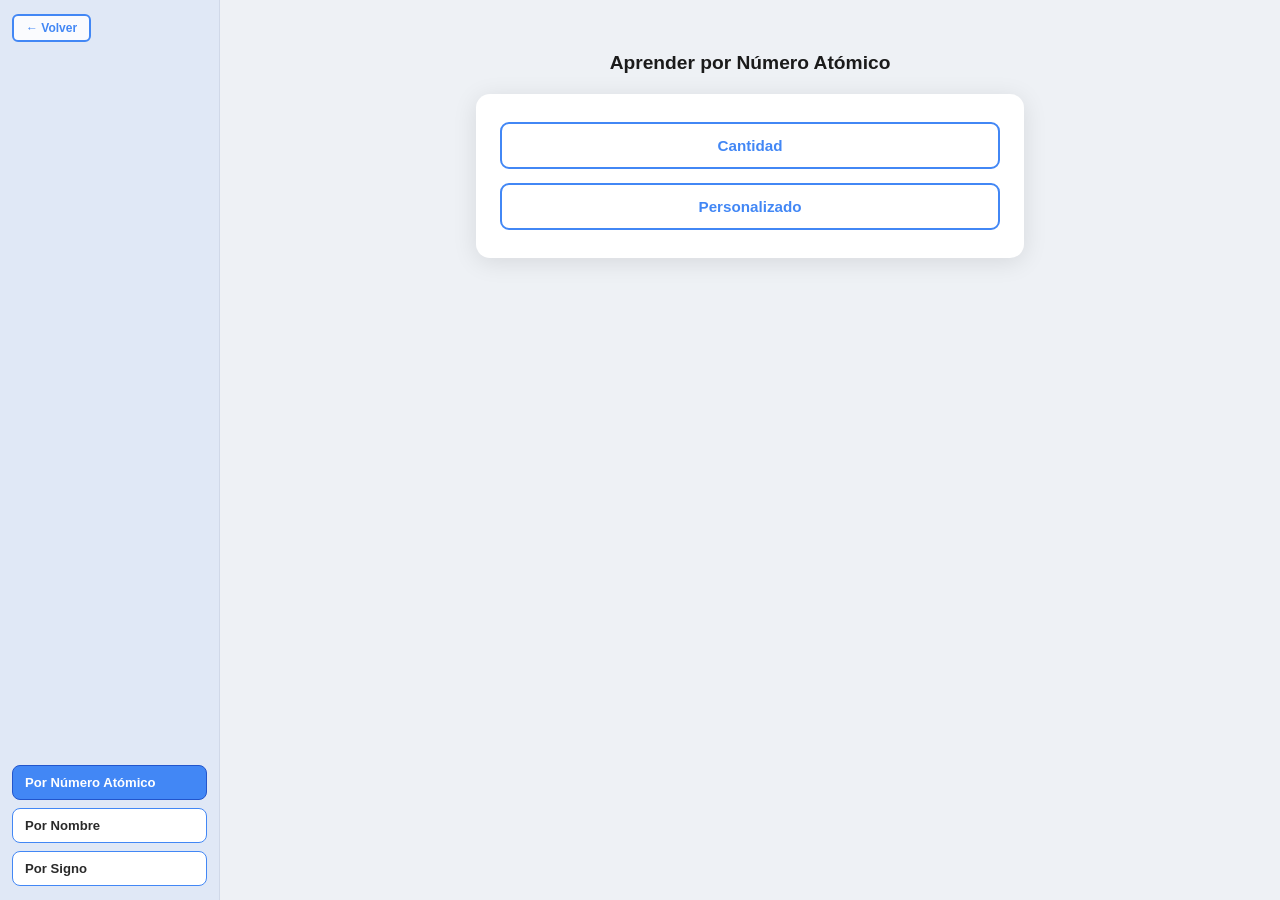
==== aprender.html @ c27ef56e "Add files via upload" ====
<!DOCTYPE html>
<html>
<head>
    <meta charset="UTF-8">
    <link rel="stylesheet" href="periodica.css">
    <link rel="stylesheet" href="aprender.css">
    <title>Aprender – Tabla Periódica</title>
</head>
<body>
<div class="aprender-wrapper">

    <!-- SIDEBAR -->
    <div class="sidebar-aprender">
        <button class="btn-aprender-mini" onclick="window.location.href='tabla.html'">← Volver</button>
        <div class="sidebar-bottom-btns">
            <button class="btn-modo active" id="btn-numero" onclick="seleccionarModo('numero')">Por Número Atómico</button>
            <button class="btn-modo" id="btn-nombre" onclick="seleccionarModo('nombre')">Por Nombre</button>
            <button class="btn-modo" id="btn-signo" onclick="seleccionarModo('signo')">Por Signo</button>
            <button class="btn-modo examen-btn" id="btn-examen" onclick="seleccionarModo('examen')" style="display:none;">📝 Examen</button>
        </div>
    </div>

    <!-- CONTENIDO -->
    <div class="contenido-aprender">

        <!-- P1: Inicio - Cantidad vs Personalizado -->
        <div class="pantalla activa" id="p-inicio">
            <h2 id="titulo-inicio">Aprender por Número Atómico</h2>
            <div class="mini-card">
                <button class="btn-opcion" onclick="irA('p-cantidad')">Cantidad</button>
                <button class="btn-opcion" onclick="irPersonalizado()">Personalizado</button>
            </div>
        </div>

        <!-- P2: Cantidad -->
        <div class="pantalla" id="p-cantidad">
            <h2 id="titulo-cantidad">¿Cuántos elementos?</h2>
            <div class="mini-card">
                <input class="input-numero" type="number" id="input-cantidad" min="1" max="118" placeholder="Número del 1 al 118">
                <span class="hint">Deja vacío para usar todos</span>
                <button class="btn-opcion" onclick="lanzarAleatorio('input-cantidad', null)">Aleatorio</button>
                <button class="btn-opcion" onclick="irA('p-por-clase-cantidad')">Por Clase</button>
            </div>
        </div>

        <!-- P3: Por Clase (desde Cantidad) -->
        <div class="pantalla" id="p-por-clase-cantidad">
            <h2>Elige una clase</h2>
            <div class="mini-card">
                <div class="grid-clases" id="gc-cantidad"></div>
                <input class="input-numero" type="number" id="input-cant-clase" min="1" placeholder="Cantidad (opcional)">
                <span class="hint">Deja vacío para usar todos los de la clase</span>
                <button class="btn-confirmar" onclick="lanzarPorClase('gc-cantidad','input-cant-clase')">Comenzar →</button>
            </div>
        </div>

        <!-- P4: Personalizado - sub-opciones según modo -->
        <div class="pantalla" id="p-personalizado">
            <h2 id="titulo-pers">Personalizado</h2>
            <div class="mini-card" id="card-pers">
                <!-- filled dynamically -->
            </div>
        </div>

        <!-- P5: Personalizado → Por Clase -->
        <div class="pantalla" id="p-pers-clase">
            <h2>Elige una clase</h2>
            <div class="mini-card">
                <div class="grid-clases" id="gc-pers"></div>
                <input class="input-numero" type="number" id="input-pers-cant" min="1" placeholder="Cantidad (opcional)">
                <span class="hint">Deja vacío para todos de la clase</span>
                <button class="btn-confirmar" onclick="lanzarPorClase('gc-pers','input-pers-cant')">Comenzar →</button>
            </div>
        </div>

        <!-- P6: Tarjetas estudio -->
        <div class="pantalla" id="p-tarjetas">
            <h2 id="titulo-tarjetas">Estudia las tarjetas</h2>
            <p style="font-size:0.80rem;color:#888;margin:0 0 8px;">Haz clic en cada tarjeta para voltearla</p>
            <div class="tarjetas-container" id="tarjetas-container"></div>
            <button class="btn-listo" onclick="empezarQuiz(false)">¿Listo? →</button>
        </div>

        <!-- P7: Quiz / Examen -->
        <div class="pantalla" id="p-quiz">
            <div class="quiz-wrapper">
                <div class="quiz-progreso" id="quiz-progreso"></div>
                <div class="quiz-card">
                    <div class="quiz-pregunta" id="quiz-pregunta"></div>
                    <div class="quiz-elemento-grande" id="quiz-elemento-grande"></div>
                    <div class="quiz-sub" id="quiz-sub"></div>
                    <input class="quiz-input" type="text" id="quiz-input" placeholder="Tu respuesta..."
                        onkeydown="if(event.key==='Enter') verificarRespuesta()">
                    <div class="quiz-feedback" id="quiz-feedback"></div>
                    <button class="btn-siguiente" onclick="verificarRespuesta()">Confirmar</button>
                </div>
            </div>
        </div>

        <!-- P8: Advertencia examen -->
        <div class="pantalla" id="p-examen-config">
            <h2 id="titulo-examen-config">Examen</h2>
            <div class="mini-card">
                <div id="examen-sub-opciones">
                    <!-- filled dynamically -->
                </div>
            </div>
        </div>

        <!-- P9: Warning examen -->
        <div class="pantalla" id="p-examen-warning">
            <div class="warning-card">
                <div class="warning-icon">⚠️</div>
                <div class="warning-title">Atención</div>
                <div class="warning-text">El examen consta de <strong>27 preguntas</strong> seleccionadas de los elementos que hayas elegido. No se muestran tarjetas — vas directo al test.<br><br>¿Estás listo?</div>
                <button class="btn-empezar-examen" onclick="iniciarExamen()">Comenzar examen →</button>
                <button class="btn-opcion" style="margin-top:4px;" onclick="irA('p-examen-config')">← Volver</button>
            </div>
        </div>

        <!-- P10: Resultados -->
        <div class="pantalla" id="p-resultados">
            <div class="resultados-wrapper">
                <div class="resultado-score" id="resultado-score"></div>
                <div class="resultado-sub" id="resultado-sub"></div>
                <div class="resultado-barras">
                    <div class="barra-grupo">
                        <div class="barra-pct verde" id="pct-bien"></div>
                        <div class="barra-label">✅ Aciertos</div>
                    </div>
                    <div class="barra-grupo">
                        <div class="barra-pct roja" id="pct-mal"></div>
                        <div class="barra-label">❌ Fallos</div>
                    </div>
                </div>
                <button class="btn-ver-detalle" onclick="toggleDetalle()">Ver detalle</button>
                <div class="lista-detalle" id="lista-detalle" style="display:none;"></div>
                <button class="btn-avanzar" onclick="window.location.href='tabla.html'">Avanzar →</button>
            </div>
        </div>

    </div>
</div>

<script>
// ========== DATOS ==========
const elementos = {
    H:{number:1,name:'Hidrógeno',mass:'1.008',category:'no-metal'},
    He:{number:2,name:'Helio',mass:'4.0026',category:'gas-noble'},
    Li:{number:3,name:'Litio',mass:'6.94',category:'metal-alcalino'},
    Be:{number:4,name:'Berilio',mass:'9.0122',category:'metal-alcalinoterreo'},
    B:{number:5,name:'Boro',mass:'10.81',category:'metaloide'},
    C:{number:6,name:'Carbono',mass:'12.011',category:'no-metal'},
    N:{number:7,name:'Nitrógeno',mass:'14.007',category:'no-metal'},
    O:{number:8,name:'Oxígeno',mass:'15.999',category:'no-metal'},
    F:{number:9,name:'Flúor',mass:'18.998',category:'halógeno'},
    Ne:{number:10,name:'Neón',mass:'20.180',category:'gas-noble'},
    Na:{number:11,name:'Sodio',mass:'22.990',category:'metal-alcalino'},
    Mg:{number:12,name:'Magnesio',mass:'24.305',category:'metal-alcalinoterreo'},
    Al:{number:13,name:'Aluminio',mass:'26.982',category:'metal-posttransicional'},
    Si:{number:14,name:'Silicio',mass:'28.085',category:'metaloide'},
    P:{number:15,name:'Fósforo',mass:'30.974',category:'no-metal'},
    S:{number:16,name:'Azufre',mass:'32.06',category:'no-metal'},
    Cl:{number:17,name:'Cloro',mass:'35.45',category:'halógeno'},
    Ar:{number:18,name:'Argón',mass:'39.948',category:'gas-noble'},
    K:{number:19,name:'Potasio',mass:'39.098',category:'metal-alcalino'},
    Ca:{number:20,name:'Calcio',mass:'40.078',category:'metal-alcalinoterreo'},
    Sc:{number:21,name:'Escandio',mass:'44.956',category:'metal-de-transicion'},
    Ti:{number:22,name:'Titanio',mass:'47.867',category:'metal-de-transicion'},
    V:{number:23,name:'Vanadio',mass:'50.942',category:'metal-de-transicion'},
    Cr:{number:24,name:'Cromo',mass:'51.996',category:'metal-de-transicion'},
    Mn:{number:25,name:'Manganeso',mass:'54.938',category:'metal-de-transicion'},
    Fe:{number:26,name:'Hierro',mass:'55.845',category:'metal-de-transicion'},
    Co:{number:27,name:'Cobalto',mass:'58.933',category:'metal-de-transicion'},
    Ni:{number:28,name:'Níquel',mass:'58.693',category:'metal-de-transicion'},
    Cu:{number:29,name:'Cobre',mass:'63.546',category:'metal-de-transicion'},
    Zn:{number:30,name:'Zinc',mass:'65.38',category:'metal-de-transicion'},
    Ga:{number:31,name:'Galio',mass:'69.723',category:'metal-posttransicional'},
    Ge:{number:32,name:'Germanio',mass:'72.630',category:'metaloide'},
    As:{number:33,name:'Arsénico',mass:'74.922',category:'metaloide'},
    Se:{number:34,name:'Selenio',mass:'78.971',category:'no-metal'},
    Br:{number:35,name:'Bromo',mass:'79.904',category:'halógeno'},
    Kr:{number:36,name:'Kriptón',mass:'83.798',category:'gas-noble'},
    Rb:{number:37,name:'Rubidio',mass:'85.468',category:'metal-alcalino'},
    Sr:{number:38,name:'Estroncio',mass:'87.62',category:'metal-alcalinoterreo'},
    Y:{number:39,name:'Itrio',mass:'88.906',category:'metal-de-transicion'},
    Zr:{number:40,name:'Circonio',mass:'91.224',category:'metal-de-transicion'},
    Nb:{number:41,name:'Niobio',mass:'92.906',category:'metal-de-transicion'},
    Mo:{number:42,name:'Molibdeno',mass:'95.95',category:'metal-de-transicion'},
    Tc:{number:43,name:'Tecnecio',mass:'(98)',category:'metal-de-transicion'},
    Ru:{number:44,name:'Rutenio',mass:'101.07',category:'metal-de-transicion'},
    Rh:{number:45,name:'Rodio',mass:'102.91',category:'metal-de-transicion'},
    Pd:{number:46,name:'Paladio',mass:'106.42',category:'metal-de-transicion'},
    Ag:{number:47,name:'Plata',mass:'107.87',category:'metal-de-transicion'},
    Cd:{number:48,name:'Cadmio',mass:'112.41',category:'metal-de-transicion'},
    In:{number:49,name:'Indio',mass:'114.82',category:'metal-posttransicional'},
    Sn:{number:50,name:'Estaño',mass:'118.71',category:'metal-posttransicional'},
    Sb:{number:51,name:'Antimonio',mass:'121.76',category:'metaloide'},
    Te:{number:52,name:'Telurio',mass:'127.60',category:'metaloide'},
    I:{number:53,name:'Yodo',mass:'126.90',category:'halógeno'},
    Xe:{number:54,name:'Xenón',mass:'131.29',category:'gas-noble'},
    Cs:{number:55,name:'Cesio',mass:'132.91',category:'metal-alcalino'},
    Ba:{number:56,name:'Bario',mass:'137.33',category:'metal-alcalinoterreo'},
    La:{number:57,name:'Lantano',mass:'138.91',category:'lantanido'},
    Ce:{number:58,name:'Cerio',mass:'140.12',category:'lantanido'},
    Pr:{number:59,name:'Praseodimio',mass:'140.91',category:'lantanido'},
    Nd:{number:60,name:'Neodimio',mass:'144.24',category:'lantanido'},
    Pm:{number:61,name:'Promecio',mass:'(145)',category:'lantanido'},
    Sm:{number:62,name:'Samario',mass:'150.36',category:'lantanido'},
    Eu:{number:63,name:'Europio',mass:'151.96',category:'lantanido'},
    Gd:{number:64,name:'Gadolinio',mass:'157.25',category:'lantanido'},
    Tb:{number:65,name:'Terbio',mass:'158.93',category:'lantanido'},
    Dy:{number:66,name:'Disprosio',mass:'162.50',category:'lantanido'},
    Ho:{number:67,name:'Holmio',mass:'164.93',category:'lantanido'},
    Er:{number:68,name:'Erbio',mass:'167.26',category:'lantanido'},
    Tm:{number:69,name:'Tulio',mass:'168.93',category:'lantanido'},
    Yb:{number:70,name:'Iterbio',mass:'173.05',category:'lantanido'},
    Lu:{number:71,name:'Lutecio',mass:'174.97',category:'lantanido'},
    Hf:{number:72,name:'Hafnio',mass:'178.49',category:'metal-de-transicion'},
    Ta:{number:73,name:'Tantalio',mass:'180.95',category:'metal-de-transicion'},
    W:{number:74,name:'Wolframio',mass:'183.84',category:'metal-de-transicion'},
    Re:{number:75,name:'Renio',mass:'186.21',category:'metal-de-transicion'},
    Os:{number:76,name:'Osmio',mass:'190.23',category:'metal-de-transicion'},
    Ir:{number:77,name:'Iridio',mass:'192.22',category:'metal-de-transicion'},
    Pt:{number:78,name:'Platino',mass:'195.08',category:'metal-de-transicion'},
    Au:{number:79,name:'Oro',mass:'196.97',category:'metal-de-transicion'},
    Hg:{number:80,name:'Mercurio',mass:'200.59',category:'metal-de-transicion'},
    Tl:{number:81,name:'Talio',mass:'204.38',category:'metal-posttransicional'},
    Pb:{number:82,name:'Plomo',mass:'207.2',category:'metal-posttransicional'},
    Bi:{number:83,name:'Bismuto',mass:'208.98',category:'metal-posttransicional'},
    Po:{number:84,name:'Polonio',mass:'(209)',category:'metaloide'},
    At:{number:85,name:'Astato',mass:'(210)',category:'halógeno'},
    Rn:{number:86,name:'Radón',mass:'(222)',category:'gas-noble'},
    Fr:{number:87,name:'Francio',mass:'(223)',category:'metal-alcalino'},
    Ra:{number:88,name:'Radio',mass:'(226)',category:'metal-alcalinoterreo'},
    Ac:{number:89,name:'Actinio',mass:'(227)',category:'actinido'},
    Th:{number:90,name:'Torio',mass:'232.04',category:'actinido'},
    Pa:{number:91,name:'Protactinio',mass:'231.04',category:'actinido'},
    U:{number:92,name:'Uranio',mass:'238.03',category:'actinido'},
    Np:{number:93,name:'Neptunio',mass:'(237)',category:'actinido'},
    Pu:{number:94,name:'Plutonio',mass:'(244)',category:'actinido'},
    Am:{number:95,name:'Americio',mass:'(243)',category:'actinido'},
    Cm:{number:96,name:'Curio',mass:'(247)',category:'actinido'},
    Bk:{number:97,name:'Berkelio',mass:'(247)',category:'actinido'},
    Cf:{number:98,name:'Californio',mass:'(251)',category:'actinido'},
    Es:{number:99,name:'Einstenio',mass:'(252)',category:'actinido'},
    Fm:{number:100,name:'Fermio',mass:'(257)',category:'actinido'},
    Md:{number:101,name:'Mendelevio',mass:'(258)',category:'actinido'},
    No:{number:102,name:'Nobelio',mass:'(259)',category:'actinido'},
    Lr:{number:103,name:'Lawrencio',mass:'(262)',category:'actinido'},
    Rf:{number:104,name:'Rutherfordio',mass:'(267)',category:'metal-de-transicion'},
    Db:{number:105,name:'Dubnio',mass:'(270)',category:'metal-de-transicion'},
    Sg:{number:106,name:'Seaborgio',mass:'(271)',category:'metal-de-transicion'},
    Bh:{number:107,name:'Bohrio',mass:'(270)',category:'metal-de-transicion'},
    Hs:{number:108,name:'Hassio',mass:'(269)',category:'metal-de-transicion'},
    Mt:{number:109,name:'Meitnerio',mass:'(278)',category:'metal-de-transicion'},
    Ds:{number:110,name:'Darmstadtio',mass:'(281)',category:'metal-de-transicion'},
    Rg:{number:111,name:'Roentgenio',mass:'(282)',category:'metal-de-transicion'},
    Cn:{number:112,name:'Copernicio',mass:'(285)',category:'metal-de-transicion'},
    Nh:{number:113,name:'Nihonio',mass:'(286)',category:'metal-posttransicional'},
    Fl:{number:114,name:'Flerovio',mass:'(289)',category:'metal-posttransicional'},
    Mc:{number:115,name:'Moscovio',mass:'(290)',category:'metal-posttransicional'},
    Lv:{number:116,name:'Livermorio',mass:'(293)',category:'metal-posttransicional'},
    Ts:{number:117,name:'Tenesino',mass:'(294)',category:'halógeno'},
    Og:{number:118,name:'Oganesón',mass:'(294)',category:'gas-noble'}
};

const clases = [
    {key:'metal-alcalino',label:'Alcalinos'},
    {key:'metal-alcalinoterreo',label:'Alcalinotérreos'},
    {key:'metal-de-transicion',label:'Transición'},
    {key:'metal-posttransicional',label:'Posttransicional'},
    {key:'metaloide',label:'Metaloides'},
    {key:'no-metal',label:'No metales'},
    {key:'halógeno',label:'Halógenos'},
    {key:'gas-noble',label:'Gases nobles'},
];

const todosSimbolos = Object.keys(elementos);

// ========== ESTADO ==========
let modoActual = 'numero';        // 'numero' | 'nombre' | 'signo' | 'examen'
let subModo = null;               // 'con-nombre' | 'con-signo' | 'con-numero' (para personalizado)
let elementosSeleccionados = [];
let quizPreguntas = [];
let quizIndex = 0;
let quizResultados = [];
let esExamen = false;
let sessionCompleted = parseInt(sessionStorage.getItem('sesionesCompletadas') || '0');

// ========== DARK MODE ==========
if (sessionStorage.getItem('darkMode') === '1') document.body.classList.add('dark');

// ========== UTILIDADES ==========
function shuffle(arr) {
    const a = [...arr];
    for (let i = a.length-1; i>0; i--) {
        const j = Math.floor(Math.random()*(i+1));
        [a[i],a[j]]=[a[j],a[i]];
    }
    return a;
}

function irA(id) {
    document.querySelectorAll('.pantalla').forEach(p => p.classList.remove('activa'));
    document.getElementById(id).classList.add('activa');
}

function buildGrid(containerId, onSelect) {
    const cont = document.getElementById(containerId);
    cont.innerHTML = '';
    clases.forEach(c => {
        const btn = document.createElement('button');
        btn.className = 'btn-clase';
        btn.textContent = c.label;
        btn.dataset.key = c.key;
        btn.addEventListener('click', () => {
            cont.querySelectorAll('.btn-clase').forEach(b => b.classList.remove('seleccionada'));
            btn.classList.add('seleccionada');
            if (onSelect) onSelect(c.key);
        });
        cont.appendChild(btn);
    });
}

buildGrid('gc-cantidad');
buildGrid('gc-pers');

// ========== MODO SELECCIÓN ==========
const titulosModo = {
    numero: 'Aprender por Número Atómico',
    nombre: 'Aprender por Nombre',
    signo:  'Aprender por Signo',
    examen: 'Examen'
};

function seleccionarModo(modo) {
    modoActual = modo;
    subModo = null;
    document.querySelectorAll('.btn-modo').forEach(b => b.classList.remove('active'));
    document.getElementById('btn-' + modo).classList.add('active');

    if (modo === 'examen') {
        mostrarExamenConfig();
        return;
    }

    document.getElementById('titulo-inicio').textContent = titulosModo[modo];
    irA('p-inicio');
}

// ========== PERSONALIZADO ==========
function irPersonalizado() {
    const card = document.getElementById('card-pers');
    card.innerHTML = '';
    subModo = null;

    // Por Número Atómico: sub-opciones son Con Nombre y Con Signo
    // Por Nombre: sub-opciones son Con Signo y Con Número Atómico
    // Por Signo: sub-opciones son Con Nombre y Con Número Atómico
    let opciones = [];
    if (modoActual === 'numero') {
        document.getElementById('titulo-pers').textContent = 'Personalizado – Por Número Atómico';
        opciones = [{key:'con-nombre',label:'Con Nombre'},{key:'con-signo',label:'Con Signo'}];
    } else if (modoActual === 'nombre') {
        document.getElementById('titulo-pers').textContent = 'Personalizado – Por Nombre';
        opciones = [{key:'con-signo',label:'Con Signo'},{key:'con-numero',label:'Con Número Atómico'}];
    } else if (modoActual === 'signo') {
        document.getElementById('titulo-pers').textContent = 'Personalizado – Por Signo';
        opciones = [{key:'con-nombre',label:'Con Nombre'},{key:'con-numero',label:'Con Número Atómico'}];
    }

    // Step 1: show sub-mode buttons
    const paso1 = document.createElement('div');
    paso1.style.cssText = 'display:flex;flex-direction:column;gap:12px;width:100%;';

    const label = document.createElement('div');
    label.style.cssText = 'font-size:0.82rem;color:#888;text-align:center;margin-bottom:4px;';
    label.textContent = 'Elige el tipo de respuesta:';
    paso1.appendChild(label);

    const paso2 = document.createElement('div');
    paso2.style.cssText = 'display:none;flex-direction:column;gap:12px;width:100%;margin-top:8px;';
    paso2.innerHTML = `
        <button class="btn-opcion" onclick="lanzarAleatorio('input-pers-cantidad', null)">Aleatorio</button>
        <button class="btn-opcion" onclick="irA('p-pers-clase')">Por Clase</button>
        <input class="input-numero" type="number" id="input-pers-cantidad" min="1" max="118" placeholder="Cantidad (opcional)">
        <span class="hint">Deja vacío para todos</span>
    `;

    opciones.forEach(op => {
        const btn = document.createElement('button');
        btn.className = 'btn-opcion';
        btn.textContent = op.label;
        btn.addEventListener('click', () => {
            subModo = op.key;
            paso2.style.display = 'flex';
            paso1.querySelectorAll('.btn-opcion').forEach(b => {
                b.style.background = '';
                b.style.color = '';
            });
            btn.style.background = '#4287f5';
            btn.style.color = 'white';
        });
        paso1.appendChild(btn);
    });

    card.appendChild(paso1);
    card.appendChild(paso2);
    irA('p-personalizado');
}

// ========== LANZAR CON CANTIDAD ==========
let _pendingClaseGridId = null;
let _pendingClaseCantId = null;

function lanzarAleatorio(cantInputId, claveClase) {
    const n = parseInt(document.getElementById(cantInputId)?.value) || null;
    const pool = claveClase
        ? todosSimbolos.filter(s => elementos[s].category === claveClase)
        : todosSimbolos;
    elementosSeleccionados = n ? shuffle(pool).slice(0, Math.min(n, pool.length)) : shuffle(pool);
    mostrarTarjetas();
}

function lanzarPorClase(gridId, cantInputId) {
    const sel = document.querySelector(`#${gridId} .btn-clase.seleccionada`);
    if (!sel) { alert('Elige una clase primero'); return; }
    const clave = sel.dataset.key;
    const n = parseInt(document.getElementById(cantInputId)?.value) || null;
    const pool = todosSimbolos.filter(s => elementos[s].category === clave);
    elementosSeleccionados = n ? shuffle(pool).slice(0, Math.min(n, pool.length)) : shuffle(pool);
    mostrarTarjetas();
}

// ========== TARJETAS ==========
function mostrarTarjetas() {
    const cont = document.getElementById('tarjetas-container');
    cont.innerHTML = '';
    document.getElementById('titulo-tarjetas').textContent = `Estudia las tarjetas (${elementosSeleccionados.length})`;

    elementosSeleccionados.forEach(sim => {
        const info = elementos[sim];
        const card = document.createElement('div');
        card.className = 'flashcard';

        // Back content depends on mode
        let backContent = '';
        if (modoActual === 'numero') {
            backContent = `<div class="label-back">Número atómico</div><div class="numero-grande">${info.number}</div><div class="label-back">${sim}</div>`;
        } else if (modoActual === 'nombre') {
            backContent = `<div class="label-back">Nombre</div><div class="numero-grande" style="font-size:1rem">${info.name}</div><div class="label-back">Nº ${info.number}</div>`;
        } else {
            backContent = `<div class="label-back">Símbolo</div><div class="numero-grande">${sim}</div><div class="label-back">${info.name}</div>`;
        }

        card.innerHTML = `
            <div class="flashcard-inner">
                <div class="flashcard-front ${info.category}">
                    <div class="fc-numero">${info.number}</div>
                    <div class="fc-simbolo">${sim}</div>
                    <div class="fc-nombre">${info.name}</div>
                    <div class="fc-masa">${info.mass}</div>
                </div>
                <div class="flashcard-back">${backContent}</div>
            </div>`;
        card.addEventListener('click', () => card.classList.toggle('flipped'));
        cont.appendChild(card);
    });
    irA('p-tarjetas');
}

// ========== QUIZ ==========
function empezarQuiz(esExamenFlag) {
    esExamen = esExamenFlag;
    quizResultados = [];
    quizIndex = 0;

    const pool = shuffle(elementosSeleccionados);
    const total = esExamen ? 27 : pool.length;
    const sims = esExamen ? shuffle(pool).slice(0, Math.min(27, pool.length)) : pool;

    quizPreguntas = sims.map(sim => generarPregunta(sim));
    irA('p-quiz');
    mostrarPregunta();
}

function generarPregunta(sim) {
    const info = elementos[sim];
    // Determine question types based on mode + subMode
    // tipo: 'numero-a-nombre' | 'numero-a-signo' | 'signo-a-numero' | 'nombre-a-numero' | 'numero-a-ambos' | 'signo-a-nombre' | 'nombre-a-signo'
    let tipo;

    if (modoActual === 'examen') {
        // Mixed: all question types randomly
        const tipos = ['numero-a-signo','numero-a-nombre','signo-a-numero','nombre-a-numero','signo-a-nombre','nombre-a-signo'];
        tipo = tipos[Math.floor(Math.random()*tipos.length)];
    } else if (modoActual === 'numero') {
        if (!subModo || subModo === 'con-nombre') {
            tipo = Math.random() < 0.5 ? 'signo-a-numero' : 'numero-a-nombre';
        } else { // con-signo
            tipo = Math.random() < 0.5 ? 'nombre-a-numero' : 'numero-a-signo';
        }
    } else if (modoActual === 'nombre') {
        if (!subModo || subModo === 'con-signo') {
            tipo = Math.random() < 0.5 ? 'numero-a-nombre' : 'nombre-a-signo';
        } else { // con-numero
            tipo = Math.random() < 0.5 ? 'signo-a-nombre' : 'nombre-a-numero';
        }
    } else { // signo
        if (!subModo || subModo === 'con-nombre') {
            tipo = Math.random() < 0.5 ? 'numero-a-signo' : 'signo-a-nombre';
        } else { // con-numero
            tipo = Math.random() < 0.5 ? 'nombre-a-signo' : 'signo-a-numero';
        }
    }
    return { sim, tipo };
}

function mostrarPregunta() {
    const q = quizPreguntas[quizIndex];
    const info = elementos[q.sim];
    const total = quizPreguntas.length;

    document.getElementById('quiz-progreso').textContent = `Pregunta ${quizIndex+1} / ${total}`;
    document.getElementById('quiz-feedback').textContent = '';
    document.getElementById('quiz-feedback').className = 'quiz-feedback';
    const input = document.getElementById('quiz-input');
    input.value = '';
    input.className = 'quiz-input';
    input.removeAttribute('disabled');

    const configs = {
        'signo-a-numero':  { pregunta: '¿Cuál es el número atómico?',       grande: q.sim,          sub: info.name,              placeholder: 'Escribe el número atómico...' },
        'nombre-a-numero': { pregunta: '¿Cuál es el número atómico?',       grande: info.name,      sub: '',                     placeholder: 'Escribe el número atómico...' },
        'numero-a-nombre': { pregunta: '¿Cuál es el nombre de este elemento?', grande: String(info.number), sub: 'Número atómico', placeholder: 'Escribe el nombre...' },
        'numero-a-signo':  { pregunta: '¿Cuál es el símbolo de este elemento?', grande: String(info.number), sub: 'Número atómico', placeholder: 'Escribe el símbolo...' },
        'signo-a-nombre':  { pregunta: '¿Cuál es el nombre de este elemento?', grande: q.sim,        sub: info.number,            placeholder: 'Escribe el nombre...' },
        'nombre-a-signo':  { pregunta: '¿Cuál es el símbolo de este elemento?', grande: info.name,   sub: '',                     placeholder: 'Escribe el símbolo...' },
    };

    const cfg = configs[q.tipo];
    document.getElementById('quiz-pregunta').textContent = cfg.pregunta;
    document.getElementById('quiz-elemento-grande').textContent = cfg.grande;
    document.getElementById('quiz-sub').textContent = cfg.sub;
    input.placeholder = cfg.placeholder;
    input.focus();
}

function verificarRespuesta() {
    const q = quizPreguntas[quizIndex];
    const info = elementos[q.sim];
    const input = document.getElementById('quiz-input');
    const resp = input.value.trim().toLowerCase();
    if (!resp) return;

    let correcto = false;
    let respCorrecta = '';

    if (q.tipo === 'signo-a-numero' || q.tipo === 'nombre-a-numero') {
        correcto = parseInt(resp) === info.number;
        respCorrecta = String(info.number);
    } else if (q.tipo === 'numero-a-nombre' || q.tipo === 'signo-a-nombre') {
        correcto = resp === info.name.toLowerCase();
        respCorrecta = info.name;
    } else { // numero-a-signo o nombre-a-signo
        correcto = resp === q.sim.toLowerCase();
        respCorrecta = q.sim;
    }

    quizResultados.push({ sim: q.sim, tipo: q.tipo, correcto, respCorrecta });
    input.classList.add(correcto ? 'correcto' : 'incorrecto');
    input.setAttribute('disabled', true);

    const fb = document.getElementById('quiz-feedback');
    if (correcto) {
        fb.textContent = '✅ ¡Correcto!';
        fb.className = 'quiz-feedback ok';
    } else {
        fb.textContent = `❌ Respuesta correcta: ${respCorrecta}`;
        fb.className = 'quiz-feedback';
    }

    setTimeout(() => {
        quizIndex++;
        if (quizIndex < quizPreguntas.length) {
            mostrarPregunta();
        } else {
            completarSesion();
        }
    }, 1100);
}

// ========== SESIÓN ==========
function completarSesion() {
    sessionCompleted++;
    sessionStorage.setItem('sesionesCompletadas', String(sessionCompleted));
    if (sessionCompleted >= 1) {
        document.getElementById('btn-examen').style.display = 'block';
    }
    mostrarResultados();
}

// ========== EXAMEN ==========
function mostrarExamenConfig() {
    const cont = document.getElementById('examen-sub-opciones');
    cont.innerHTML = '';

    const titulo = document.getElementById('titulo-examen-config');
    titulo.textContent = 'Examen – Elige el modo';

    // Mode selector for exam
    const modosDiv = document.createElement('div');
    modosDiv.style.cssText = 'display:flex;flex-direction:column;gap:10px;width:100%;';

    let examenModoSel = null;
    let paso2Shown = false;

    const modos = [
        {key:'nombre',label:'Por Nombre'},
        {key:'signo',label:'Por Signo'},
        {key:'numero',label:'Por Número Atómico'},
    ];

    const paso2 = document.createElement('div');
    paso2.style.cssText = 'display:none;flex-direction:column;gap:10px;width:100%;margin-top:8px;';
    paso2.innerHTML = `
        <button class="btn-opcion" id="examen-aleatorio-btn">Aleatorio</button>
        <button class="btn-opcion" id="examen-clase-btn">Por Clase</button>
    `;

    modos.forEach(m => {
        const btn = document.createElement('button');
        btn.className = 'btn-opcion';
        btn.textContent = m.label;
        btn.addEventListener('click', () => {
            examenModoSel = m.key;
            modosDiv.querySelectorAll('.btn-opcion').forEach(b => { b.style.background=''; b.style.color=''; });
            btn.style.background = '#4287f5'; btn.style.color = 'white';
            paso2.style.display = 'flex';
        });
        modosDiv.appendChild(btn);
    });

    cont.appendChild(modosDiv);
    cont.appendChild(paso2);

    // Aleatorio para examen
    document.getElementById('examen-aleatorio-btn').addEventListener('click', () => {
        if (!examenModoSel) { alert('Elige un modo primero'); return; }
        modoActual = 'examen';
        subModo = null;
        elementosSeleccionados = shuffle(todosSimbolos);
        irA('p-examen-warning');
    });

    // Por clase para examen
    document.getElementById('examen-clase-btn').addEventListener('click', () => {
        if (!examenModoSel) { alert('Elige un modo primero'); return; }
        modoActual = 'examen';
        // Show inline class selector
        const claseDiv = document.createElement('div');
        claseDiv.style.cssText = 'display:flex;flex-direction:column;gap:10px;width:100%;margin-top:8px;';
        const gc = document.createElement('div');
        gc.className = 'grid-clases';
        gc.id = 'gc-examen';
        claseDiv.appendChild(gc);
        const btnConfirm = document.createElement('button');
        btnConfirm.className = 'btn-confirmar';
        btnConfirm.textContent = 'Continuar →';
        btnConfirm.addEventListener('click', () => {
            const sel = document.querySelector('#gc-examen .btn-clase.seleccionada');
            if (!sel) { alert('Elige una clase'); return; }
            elementosSeleccionados = shuffle(todosSimbolos.filter(s => elementos[s].category === sel.dataset.key));
            irA('p-examen-warning');
        });
        claseDiv.appendChild(btnConfirm);
        paso2.appendChild(claseDiv);
        buildGrid('gc-examen');
    });

    irA('p-examen-config');
}

function iniciarExamen() {
    empezarQuiz(true);
}

// ========== RESULTADOS ==========
function mostrarResultados() {
    const total = quizResultados.length;
    const bien = quizResultados.filter(r => r.correcto).length;
    const mal = total - bien;
    const pctBien = total > 0 ? Math.round((bien/total)*100) : 0;
    const pctMal = 100 - pctBien;

    document.getElementById('resultado-score').textContent = `${bien} / ${total}`;
    document.getElementById('resultado-sub').textContent = esExamen ? 'Resultado del Examen' : 'Respuestas correctas';
    document.getElementById('pct-bien').textContent = pctBien + '%';
    document.getElementById('pct-mal').textContent = pctMal + '%';
    document.getElementById('lista-detalle').style.display = 'none';
    irA('p-resultados');
}

function toggleDetalle() {
    const lista = document.getElementById('lista-detalle');
    if (lista.style.display === 'none') {
        lista.innerHTML = '';
        quizResultados.forEach(r => {
            const info = elementos[r.sim];
            const item = document.createElement('div');
            item.className = `detalle-item ${r.correcto ? 'bien' : 'mal'}`;
            const tipoLabel = {
                'signo-a-numero': `${r.sim} → Nº`,
                'nombre-a-numero': `${info.name} → Nº`,
                'numero-a-nombre': `Nº ${info.number} → nombre`,
                'numero-a-signo': `Nº ${info.number} → símbolo`,
                'signo-a-nombre': `${r.sim} → nombre`,
                'nombre-a-signo': `${info.name} → símbolo`,
            }[r.tipo] || r.tipo;
            item.innerHTML = `
                <span class="simbolo-d">${r.sim}</span>
                <span>${tipoLabel}</span>
                <span class="detalle-respuesta">${r.correcto ? '✅' : `❌ ${r.respCorrecta}`}</span>`;
            lista.appendChild(item);
        });
        lista.style.display = 'flex';
    } else {
        lista.style.display = 'none';
    }
}

// ========== INIT ==========
// Restore exam button if sessions done
if (sessionCompleted >= 1) {
    document.getElementById('btn-examen').style.display = 'block';
}
</script>
</body>
</html>
---- periodica.css ----
html, body { width: 100%; min-height: 100vh; margin: 0; overflow: hidden; font-family: Arial, sans-serif; background: #eef1f5; color: #1b1b1b; }
p { text-align: center; margin: 0px 0 0px; font-size: 0.88rem; }

.tabla-wrapper {
    min-height: calc(100vh - 60px);
    display: grid;
    grid-template-columns: 2.5fr minmax(0, 850px) 2.5fr;
    align-items: center;
    justify-items: center;
    padding: 12px 0 6px 0;
    box-sizing: border-box;
    position: relative;
}

.tabla-wrapper::before,
.tabla-wrapper::after {
    content: '';
    display: block;
    height: 100%;
    width: 100%;
    background: rgba(69,130,255,0.08);
    pointer-events: none;
    align-self: stretch;
}

.tabla-wrapper::before { grid-column: 1; }
.tabla-wrapper::after  { grid-column: 3; }

.sidebar-left {
    grid-column: 1;
    display: flex;
    flex-direction: column;
    justify-content: center;
    align-items: center;
    gap: 12px;
    padding: 20px;
    position: relative;
    z-index: 10;
}

.btn-sidebar {
    background: rgba(255, 255, 255, 0.85);
    border: 2px solid #4287f5;
    border-radius: 6px;
    padding: 10px 18px;
    font-size: 0.9rem;
    font-weight: 600;
    color: #4287f5;
    cursor: pointer;
    transition: all 0.3s ease;
    min-width: 140px;
    text-align: center;
}

.btn-sidebar:hover {
    background: #4287f5;
    color: white;
    transform: translateY(-2px);
    box-shadow: 0 4px 12px rgba(66, 135, 245, 0.3);
}

.main-col {
    grid-column: 2;
    width: 100%;
    max-width: 850px;
    display: grid;
    gap: 6px;
    padding-top: 30px;
    position: relative;
    margin: 0 auto;
    box-sizing: border-box;
}

.controles {
    position: absolute;
    top: 2px;
    left: 50%;
    transform: translateX(-50%);
    z-index: 5;
    display: flex;
    flex-wrap: wrap;
    gap: 3px;
    justify-content: center;
    width: calc(100% - 14px);
    max-width: 820px;
}
.controles button { border: 1px solid #888; border-radius: 5px; padding: 3px 6px; font-size: 0.66rem; background: #fff; cursor: pointer; white-space: nowrap; }
.controles button:hover { background: #eff6ff; }

.grupos { display: grid; grid-template-columns: repeat(18, minmax(30px, 1fr)); gap: 2px; width: 100%; max-width: 820px; margin: 0 auto; }
.group-label { text-align: center; padding: 2px 0; font-size: 0.64rem; color: #2b2b2b; font-weight: 700; }

.tabla-periodica {
    display: grid;
    grid-template-columns: repeat(18, minmax(40px, 1fr));
    grid-auto-rows: 55px;
    gap: 2px;
    width: 100%;
    max-width: 820px;
    height: 90vh;
    min-height: 360px;
    margin: 0 auto;
    overflow: auto;
}

.elemento { border-radius: 3px; border: 1px solid #8c8c8c; padding: 2px 2px; display: flex; flex-direction: column; justify-items: center; align-items: center; text-align: center; font-size: 0.62rem; transition: transform .15s ease, opacity .15s ease, box-shadow .15s ease; position: relative; cursor: pointer; }
.elemento:hover { transform: scale(1.03); box-shadow: 0 2px 6px rgba(0,0,0,0.25); }
.elemento .numero { font-weight: 700; color: #464646; }
.elemento .simbolo { font-size: 0.78rem; font-weight: 700; }
.elemento .nombre { font-size: 0.52rem; margin-top: 1px; }
.elemento .masa { font-size: 0.47rem; color: #5a5a5a; }
.elemento.active { outline: 2px solid #ff7f00; }

/* Dimmed state when popup open */
.tabla-periodica.dimmed .elemento {
    opacity: 0.22;
    transform: scale(1);
    pointer-events: none;
}
.tabla-periodica.dimmed .elemento.selected {
    opacity: 1;
    pointer-events: auto;
    transform: scale(1.08);
    box-shadow: 0 4px 18px rgba(66,135,245,0.35);
    z-index: 20;
    outline: 2px solid #4287f5;
}

/* ===== POPUP ELEMENTO ===== */
.elemento-popup {
    display: none;
    position: fixed;
    z-index: 200;
    background: white;
    border-radius: 12px;
    box-shadow: 0 8px 32px rgba(0,0,0,0.18);
    padding: 18px 22px;
    min-width: 170px;
    max-width: 210px;
    pointer-events: auto;
    animation: popIn 0.18s ease;
}
@keyframes popIn {
    from { opacity: 0; transform: scale(0.88); }
    to   { opacity: 1; transform: scale(1); }
}
.elemento-popup.visible { display: block; }
.popup-numero { font-size: 0.72rem; color: #888; font-weight: 600; margin-bottom: 2px; }
.popup-simbolo { font-size: 2.4rem; font-weight: 700; color: #4287f5; line-height: 1; }
.popup-nombre { font-size: 1rem; font-weight: 600; margin-top: 4px; }
.popup-masa-label { font-size: 0.68rem; color: #999; margin-top: 8px; }
.popup-masa { font-size: 0.88rem; font-weight: 600; color: #333; }

/* Estilos para el modal */
.modal { display: none; }

.info { padding: 6px; border: 0px solid #c9c9c9; background: #fff; border-radius: 0px; min-height: 28px; font-size: 0.78rem; }
.fseries { display: none; }

.no-metal { background: #fff8e6; }
.gas-noble { background: #e8f3ff; }
.metal-alcalino { background: #ffe7de; }
.metal-alcalinoterreo { background: #fff7d8; }
.metal-de-transicion { background: #e7f8ff; }
.metal-posttransicional { background: #e8ebf1; }
.metaloide { background: #f5e8ff; }
.halógeno { background: #d8f3e7; }
.lantanido { background: #f9f3e7; }
.actinido { background: #f2ebe3; }

@media (max-width: 960px) {
  .tabla-wrapper { padding: 4px 4px 6px; }
  .main-col { width: 100%; }
  .grupos { max-width: 100%; }
  .tabla-periodica { max-width: 100%; height: 55vh; grid-template-columns: repeat(18, minmax(28px, 1fr)); grid-auto-rows: 38px; }
  .controles button { font-size: 0.62rem; padding: 2px 5px; }
}

@media (max-width: 620px) {
  .main-col { padding-top: 28px; }
  .tabla-periodica { height: 50vh; grid-auto-rows: 32px; }
  .elemento { font-size: 0.5rem; }
  .elemento .simbolo { font-size: 0.70rem; }
  .elemento .nombre { font-size: 0.45rem; }
  .elemento .masa { font-size: 0.42rem; }
}

/* ===== MODO OSCURO ===== */
body.dark { background: #12151a; color: #e8e8e8; }
body.dark p { color: #e8e8e8; }
body.dark .tabla-wrapper::before,
body.dark .tabla-wrapper::after { background: rgba(69,130,255,0.05); }
body.dark .controles button { background: #1e2330; border-color: #555; color: #d0d0d0; }
body.dark .controles button:hover { background: #2a3248; }
body.dark .group-label { color: #aaa; }
body.dark .elemento { border-color: #444; }
body.dark .elemento .numero { color: #aaa; }
body.dark .elemento .masa { color: #999; }
body.dark .btn-sidebar { background: rgba(30,35,48,0.9); border-color: #4287f5; color: #4287f5; }
body.dark .btn-sidebar:hover { background: #4287f5; color: #fff; }
body.dark .no-metal { background: #3a3420; }
body.dark .gas-noble { background: #1a2a3a; }
body.dark .metal-alcalino { background: #3a2218; }
body.dark .metal-alcalinoterreo { background: #38341a; }
body.dark .metal-de-transicion { background: #1a2e38; }
body.dark .metal-posttransicional { background: #252830; }
body.dark .metaloide { background: #2e1f3a; }
body.dark .halógeno { background: #1a3028; }
body.dark .lantanido { background: #322e1e; }
body.dark .actinido { background: #2c2520; }
body.dark .elemento-popup { background: #1e2330; box-shadow: 0 8px 32px rgba(0,0,0,0.5); }
body.dark .popup-nombre { color: #e8e8e8; }
body.dark .popup-masa { color: #ccc; }
---- aprender.css ----
html, body { width: 100%; min-height: 100vh; margin: 0; font-family: Arial, sans-serif; background: #eef1f5; color: #1b1b1b; box-sizing: border-box; }

.aprender-wrapper {
    display: grid;
    grid-template-columns: 220px 1fr;
    min-height: 100vh;
}

/* SIDEBAR */
.sidebar-aprender {
    background: rgba(69,130,255,0.08);
    display: flex;
    flex-direction: column;
    align-items: flex-start;
    padding: 14px 12px;
    gap: 10px;
    border-right: 1px solid #d0d8e8;
    min-height: 100vh;
    box-sizing: border-box;
}
.btn-aprender-mini {
    background: rgba(255,255,255,0.85);
    border: 2px solid #4287f5;
    border-radius: 6px;
    padding: 5px 12px;
    font-size: 0.75rem;
    font-weight: 600;
    color: #4287f5;
    cursor: pointer;
    transition: all 0.2s ease;
    white-space: nowrap;
}
.btn-aprender-mini:hover { background: #4287f5; color: white; }

.sidebar-bottom-btns {
    margin-top: auto;
    display: flex;
    flex-direction: column;
    gap: 8px;
    width: 100%;
}
.btn-modo {
    background: #fff;
    border: 1.5px solid #4287f5;
    border-radius: 8px;
    padding: 9px 12px;
    font-size: 0.82rem;
    font-weight: 600;
    color: #2a2a2a;
    cursor: pointer;
    text-align: left;
    transition: all 0.2s ease;
    width: 100%;
}
.btn-modo:hover { background: #e8f0ff; border-color: #2255cc; }
.btn-modo.active { background: #4287f5; color: white; border-color: #2255cc; }
.btn-modo.examen-btn { background: #fff3e0; border-color: #f59842; color: #a05a00; }
.btn-modo.examen-btn:hover { background: #f59842; color: white; }
.btn-modo.examen-btn.active { background: #f59842; color: white; border-color: #c47020; }

/* CONTENIDO */
.contenido-aprender {
    display: flex;
    flex-direction: column;
    align-items: center;
    justify-content: flex-start;
    padding: 36px 24px;
    box-sizing: border-box;
    min-height: 100vh;
    overflow-y: auto;
}

/* PANTALLAS */
.pantalla { display: none; flex-direction: column; align-items: center; width: 100%; max-width: 500px; }
.pantalla.activa { display: flex; }
.pantalla h2 { font-size: 1.2rem; font-weight: 700; color: #1b1b1b; margin-bottom: 20px; text-align: center; }

/* MINI CARD */
.mini-card {
    background: white;
    border-radius: 14px;
    box-shadow: 0 4px 24px rgba(0,0,0,0.10);
    padding: 28px 24px;
    width: 100%;
    display: flex;
    flex-direction: column;
    align-items: center;
    gap: 14px;
}
.btn-opcion {
    width: 100%;
    padding: 13px 18px;
    font-size: 0.95rem;
    font-weight: 600;
    border-radius: 9px;
    border: 2px solid #4287f5;
    background: #fff;
    color: #4287f5;
    cursor: pointer;
    transition: all 0.2s;
}
.btn-opcion:hover { background: #4287f5; color: white; }
.input-numero {
    width: 100%;
    padding: 11px 14px;
    font-size: 0.95rem;
    border-radius: 8px;
    border: 1.5px solid #aab;
    box-sizing: border-box;
    text-align: center;
}
.input-numero:focus { outline: none; border-color: #4287f5; }
.hint { font-size: 0.76rem; color: #888; text-align: center; }
.btn-confirmar {
    width: 100%;
    padding: 12px;
    background: #4287f5;
    color: white;
    font-size: 0.92rem;
    font-weight: 700;
    border: none;
    border-radius: 9px;
    cursor: pointer;
    transition: background 0.2s;
    margin-top: 4px;
}
.btn-confirmar:hover { background: #2a6de0; }

/* GRID CLASES */
.grid-clases {
    display: grid;
    grid-template-columns: 1fr 1fr;
    gap: 8px;
    width: 100%;
}
.btn-clase {
    padding: 10px 6px;
    border-radius: 8px;
    border: 1.5px solid #aab;
    background: #fff;
    font-size: 0.78rem;
    font-weight: 600;
    cursor: pointer;
    transition: all 0.2s;
    text-align: center;
}
.btn-clase:hover { border-color: #4287f5; background: #e8f0ff; }
.btn-clase.seleccionada { background: #4287f5; color: white; border-color: #2255cc; }

/* TARJETAS ESTUDIO */
.tarjetas-container {
    display: flex;
    flex-wrap: wrap;
    gap: 12px;
    justify-content: center;
    width: 100%;
    max-width: 860px;
    padding: 8px 0 16px;
}
.flashcard {
    width: 86px;
    height: 106px;
    perspective: 700px;
    cursor: pointer;
}
.flashcard-inner {
    width: 100%; height: 100%;
    position: relative;
    transform-style: preserve-3d;
    transition: transform 0.42s ease;
    border-radius: 8px;
}
.flashcard.flipped .flashcard-inner { transform: rotateY(180deg); }
.flashcard-front, .flashcard-back {
    position: absolute;
    width: 100%; height: 100%;
    backface-visibility: hidden;
    border-radius: 8px;
    border: 1.5px solid #8c8c8c;
    display: flex;
    flex-direction: column;
    align-items: center;
    justify-content: center;
    gap: 2px;
    padding: 4px;
    box-sizing: border-box;
    text-align: center;
}
.flashcard-front { background: #fff; }
.flashcard-back { background: #1e2d50; color: white; transform: rotateY(180deg); }
.flashcard-back .numero-grande { font-size: 1.7rem; font-weight: 700; }
.flashcard-back .label-back { font-size: 0.58rem; color: #aac4ff; }
.fc-numero { font-size: 0.58rem; font-weight: 700; color: #555; align-self: flex-start; margin-left: 4px; }
.fc-simbolo { font-size: 1.25rem; font-weight: 700; }
.fc-nombre { font-size: 0.46rem; color: #444; }
.fc-masa { font-size: 0.40rem; color: #888; }

.flashcard-front.no-metal { background: #fff8e6; }
.flashcard-front.gas-noble { background: #e8f3ff; }
.flashcard-front.metal-alcalino { background: #ffe7de; }
.flashcard-front.metal-alcalinoterreo { background: #fff7d8; }
.flashcard-front.metal-de-transicion { background: #e7f8ff; }
.flashcard-front.metal-posttransicional { background: #e8ebf1; }
.flashcard-front.metaloide { background: #f5e8ff; }
.flashcard-front.halógeno { background: #d8f3e7; }
.flashcard-front.lantanido { background: #f9f3e7; }
.flashcard-front.actinido { background: #f2ebe3; }

.btn-listo {
    margin-top: 20px;
    padding: 12px 36px;
    background: #22c55e;
    color: white;
    font-size: 0.95rem;
    font-weight: 700;
    border: none;
    border-radius: 10px;
    cursor: pointer;
    transition: background 0.2s;
}
.btn-listo:hover { background: #16a34a; }

/* QUIZ */
.quiz-wrapper {
    display: flex;
    flex-direction: column;
    align-items: center;
    width: 100%;
    max-width: 580px;
    gap: 18px;
}
.quiz-progreso { font-size: 0.80rem; color: #888; }
.quiz-card {
    background: white;
    border-radius: 14px;
    box-shadow: 0 4px 20px rgba(0,0,0,0.10);
    padding: 28px 24px;
    width: 100%;
    display: flex;
    flex-direction: column;
    align-items: center;
    gap: 16px;
}
.quiz-pregunta { font-size: 1rem; font-weight: 600; text-align: center; color: #1b1b1b; }
.quiz-elemento-grande { font-size: 2.8rem; font-weight: 700; color: #4287f5; line-height: 1; }
.quiz-sub { font-size: 0.76rem; color: #888; }
.quiz-input {
    width: 100%;
    padding: 11px 14px;
    font-size: 0.95rem;
    border-radius: 8px;
    border: 1.5px solid #aab;
    box-sizing: border-box;
    text-align: center;
}
.quiz-input:focus { outline: none; border-color: #4287f5; }
.quiz-input.correcto { border-color: #22c55e; background: #f0fdf4; }
.quiz-input.incorrecto { border-color: #ef4444; background: #fef2f2; }
.quiz-feedback { font-size: 0.82rem; color: #ef4444; min-height: 18px; text-align: center; }
.quiz-feedback.ok { color: #22c55e; }
.btn-siguiente {
    padding: 11px 32px;
    background: #4287f5;
    color: white;
    font-size: 0.92rem;
    font-weight: 700;
    border: none;
    border-radius: 9px;
    cursor: pointer;
    transition: background 0.2s;
}
.btn-siguiente:hover { background: #2a6de0; }

/* WARNING EXAMEN */
.warning-card {
    background: #fff8e6;
    border: 2px solid #f59842;
    border-radius: 14px;
    padding: 28px 24px;
    width: 100%;
    display: flex;
    flex-direction: column;
    align-items: center;
    gap: 14px;
    text-align: center;
}
.warning-icon { font-size: 2.2rem; }
.warning-title { font-size: 1.1rem; font-weight: 700; color: #a05a00; }
.warning-text { font-size: 0.88rem; color: #7a4800; }
.btn-empezar-examen {
    padding: 12px 32px;
    background: #f59842;
    color: white;
    font-size: 0.95rem;
    font-weight: 700;
    border: none;
    border-radius: 9px;
    cursor: pointer;
    transition: background 0.2s;
}
.btn-empezar-examen:hover { background: #d4781e; }

/* RESULTADOS */
.resultados-wrapper {
    display: flex;
    flex-direction: column;
    align-items: center;
    width: 100%;
    max-width: 580px;
    gap: 18px;
    padding-bottom: 90px;
}
.resultado-score { font-size: 2.6rem; font-weight: 700; color: #4287f5; }
.resultado-sub { font-size: 0.88rem; color: #555; }
.resultado-barras { display: flex; gap: 32px; align-items: center; justify-content: center; }
.barra-grupo { display: flex; flex-direction: column; align-items: center; gap: 4px; }
.barra-label { font-size: 0.74rem; color: #666; font-weight: 600; }
.barra-pct { font-size: 1.4rem; font-weight: 700; }
.barra-pct.verde { color: #22c55e; }
.barra-pct.roja { color: #ef4444; }
.btn-ver-detalle {
    padding: 9px 22px;
    background: #fff;
    border: 2px solid #4287f5;
    color: #4287f5;
    font-size: 0.85rem;
    font-weight: 600;
    border-radius: 9px;
    cursor: pointer;
    transition: all 0.2s;
}
.btn-ver-detalle:hover { background: #4287f5; color: white; }
.lista-detalle {
    width: 100%;
    display: flex;
    flex-direction: column;
    gap: 5px;
    max-height: 280px;
    overflow-y: auto;
}
.detalle-item {
    display: flex;
    justify-content: space-between;
    align-items: center;
    padding: 7px 12px;
    border-radius: 7px;
    font-size: 0.80rem;
    background: #f8f9fb;
    border: 1px solid #e0e0e0;
    gap: 8px;
}
.detalle-item .simbolo-d { font-weight: 700; font-size: 0.95rem; min-width: 28px; }
.detalle-item.bien { border-left: 4px solid #22c55e; }
.detalle-item.mal { border-left: 4px solid #ef4444; }
.detalle-respuesta { color: #888; font-size: 0.74rem; }
.btn-avanzar {
    position: fixed;
    bottom: 24px;
    right: 28px;
    padding: 12px 26px;
    background: #4287f5;
    color: white;
    font-size: 0.92rem;
    font-weight: 700;
    border: none;
    border-radius: 10px;
    cursor: pointer;
    box-shadow: 0 4px 14px rgba(66,135,245,0.35);
    transition: background 0.2s;
    z-index: 100;
}
.btn-avanzar:hover { background: #2a6de0; }

/* DARK */
body.dark { background: #12151a; color: #e8e8e8; }
body.dark .sidebar-aprender { background: rgba(69,130,255,0.05); border-color: #2a3040; }
body.dark .btn-aprender-mini { background: rgba(30,35,48,0.9); color: #4287f5; }
body.dark .btn-modo { background: #1e2330; color: #d0d0d0; border-color: #3a4560; }
body.dark .btn-modo:hover { background: #2a3248; }
body.dark .btn-modo.active { background: #4287f5; color: white; }
body.dark .btn-modo.examen-btn { background: #2a2010; border-color: #f59842; color: #f59842; }
body.dark .btn-modo.examen-btn.active { background: #f59842; color: white; }
body.dark .mini-card, body.dark .quiz-card { background: #1e2330; box-shadow: 0 4px 24px rgba(0,0,0,0.4); }
body.dark .btn-opcion { background: #252d40; color: #7ab0ff; border-color: #4287f5; }
body.dark .btn-opcion:hover { background: #4287f5; color: white; }
body.dark .btn-clase { background: #1e2330; color: #d0d0d0; border-color: #3a4560; }
body.dark .btn-clase.seleccionada { background: #4287f5; color: white; }
body.dark .flashcard-front { background: #1e2330 !important; color: #e8e8e8; border-color: #3a4560; }
body.dark .fc-numero { color: #aaa; } body.dark .fc-nombre { color: #bbb; } body.dark .fc-masa { color: #888; }
body.dark .quiz-pregunta { color: #e8e8e8; }
body.dark .quiz-input { background: #252d40; color: #e8e8e8; border-color: #3a4560; }
body.dark .detalle-item { background: #1e2330; border-color: #2a3040; color: #d0d0d0; }
body.dark .pantalla h2 { color: #e8e8e8; }
body.dark .warning-card { background: #2a1f0a; border-color: #f59842; }
body.dark .warning-title { color: #f59842; } body.dark .warning-text { color: #d4a060; }
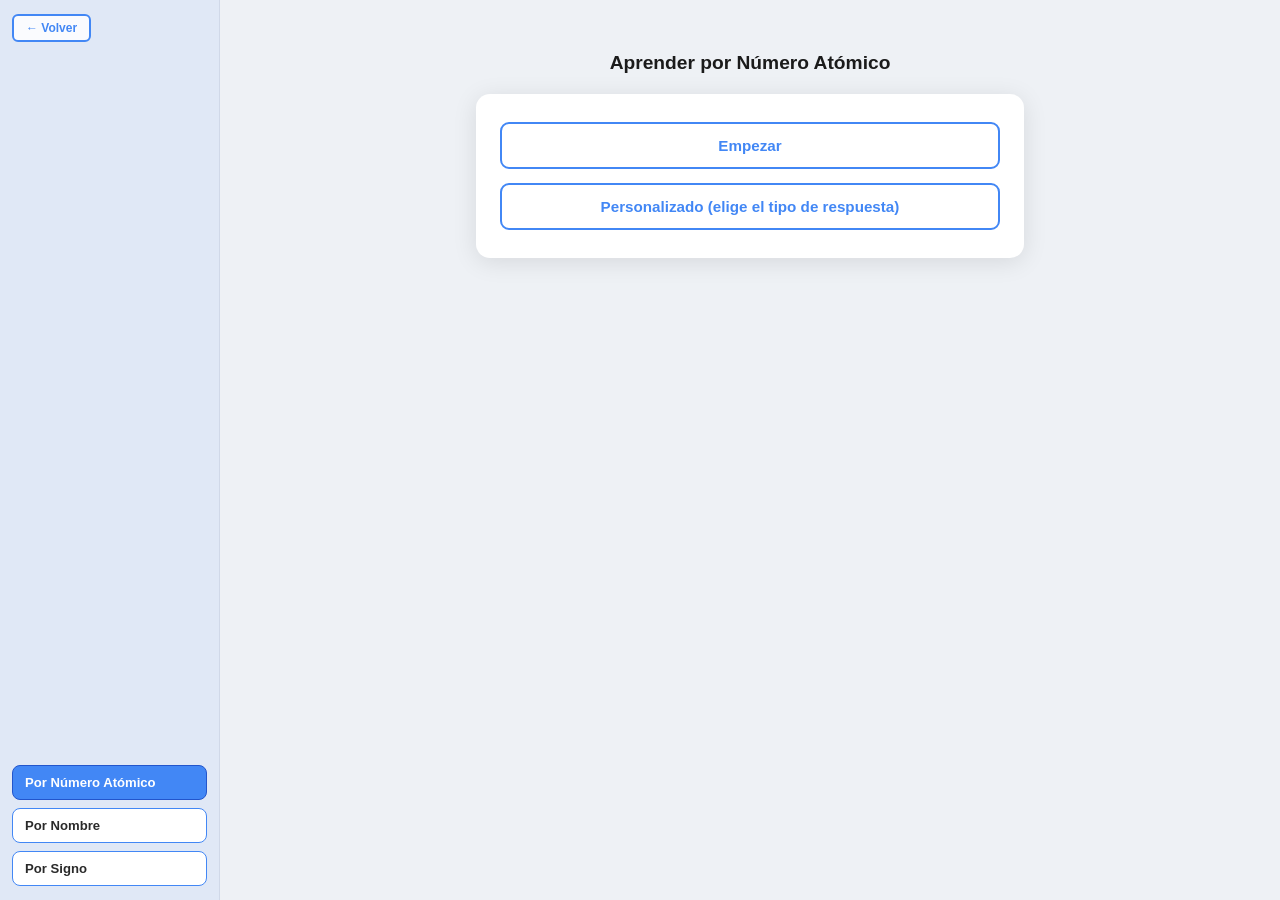
==== commit e9bedea3: "Add files via upload" ====
--- a/aprender.html
+++ b/aprender.html
@@ -2,6 +2,7 @@
 <html>
 <head>
     <meta charset="UTF-8">
+    <meta name="viewport" content="width=device-width, initial-scale=1.0">
     <link rel="stylesheet" href="periodica.css">
     <link rel="stylesheet" href="aprender.css">
     <title>Aprender – Tabla Periódica</title>
@@ -11,7 +12,7 @@
 
     <!-- SIDEBAR -->
     <div class="sidebar-aprender">
-        <button class="btn-aprender-mini" onclick="window.location.href='tabla.html'">← Volver</button>
+        <button class="btn-aprender-mini" onclick="volverAtras()">← Volver</button>
         <div class="sidebar-bottom-btns">
             <button class="btn-modo active" id="btn-numero" onclick="seleccionarModo('numero')">Por Número Atómico</button>
             <button class="btn-modo" id="btn-nombre" onclick="seleccionarModo('nombre')">Por Nombre</button>
@@ -23,38 +24,16 @@
     <!-- CONTENIDO -->
     <div class="contenido-aprender">
 
-        <!-- P1: Inicio - Cantidad vs Personalizado -->
+        <!-- P1: Inicio - Estándar vs Personalizado -->
         <div class="pantalla activa" id="p-inicio">
             <h2 id="titulo-inicio">Aprender por Número Atómico</h2>
             <div class="mini-card">
-                <button class="btn-opcion" onclick="irA('p-cantidad')">Cantidad</button>
-                <button class="btn-opcion" onclick="irPersonalizado()">Personalizado</button>
+                <button class="btn-opcion" onclick="abrirConfig()">Empezar</button>
+                <button class="btn-opcion" onclick="irPersonalizado()">Personalizado (elige el tipo de respuesta)</button>
             </div>
         </div>
 
-        <!-- P2: Cantidad -->
-        <div class="pantalla" id="p-cantidad">
-            <h2 id="titulo-cantidad">¿Cuántos elementos?</h2>
-            <div class="mini-card">
-                <input class="input-numero" type="number" id="input-cantidad" min="1" max="118" placeholder="Número del 1 al 118">
-                <span class="hint">Deja vacío para usar todos</span>
-                <button class="btn-opcion" onclick="lanzarAleatorio('input-cantidad', null)">Aleatorio</button>
-                <button class="btn-opcion" onclick="irA('p-por-clase-cantidad')">Por Clase</button>
-            </div>
-        </div>
-
-        <!-- P3: Por Clase (desde Cantidad) -->
-        <div class="pantalla" id="p-por-clase-cantidad">
-            <h2>Elige una clase</h2>
-            <div class="mini-card">
-                <div class="grid-clases" id="gc-cantidad"></div>
-                <input class="input-numero" type="number" id="input-cant-clase" min="1" placeholder="Cantidad (opcional)">
-                <span class="hint">Deja vacío para usar todos los de la clase</span>
-                <button class="btn-confirmar" onclick="lanzarPorClase('gc-cantidad','input-cant-clase')">Comenzar →</button>
-            </div>
-        </div>
-
-        <!-- P4: Personalizado - sub-opciones según modo -->
+        <!-- P4: Personalizado - elegir tipo de respuesta -->
         <div class="pantalla" id="p-personalizado">
             <h2 id="titulo-pers">Personalizado</h2>
             <div class="mini-card" id="card-pers">
@@ -62,14 +41,15 @@
             </div>
         </div>
 
-        <!-- P5: Personalizado → Por Clase -->
-        <div class="pantalla" id="p-pers-clase">
-            <h2>Elige una clase</h2>
+        <!-- P2: Configuración compartida (clase + cantidad) — usada por todos los caminos -->
+        <div class="pantalla" id="p-config">
+            <h2 id="titulo-config">Configura tu sesión</h2>
             <div class="mini-card">
-                <div class="grid-clases" id="gc-pers"></div>
-                <input class="input-numero" type="number" id="input-pers-cant" min="1" placeholder="Cantidad (opcional)">
-                <span class="hint">Deja vacío para todos de la clase</span>
-                <button class="btn-confirmar" onclick="lanzarPorClase('gc-pers','input-pers-cant')">Comenzar →</button>
+                <span class="hint">Elige una clase, o deja "Todas" para mezclar</span>
+                <div class="grid-clases" id="gc-config"></div>
+                <input class="input-numero" type="number" id="input-config-cantidad" min="1" placeholder="Cantidad (opcional)">
+                <span class="hint">Deja vacío para usar todos los disponibles</span>
+                <button class="btn-confirmar" onclick="lanzarConfig()">Comenzar →</button>
             </div>
         </div>
 
@@ -287,6 +267,8 @@
 let quizResultados = [];
 let esExamen = false;
 let sessionCompleted = parseInt(sessionStorage.getItem('sesionesCompletadas') || '0');
+let historialPantallas = [];      // pila de pantallas visitadas, para el botón "Volver"
+let pantallaActual = 'p-inicio';
 
 // ========== DARK MODE ==========
 if (sessionStorage.getItem('darkMode') === '1') document.body.classList.add('dark');
@@ -301,17 +283,34 @@
     return a;
 }
 
-function irA(id) {
+function irA(id, opts) {
+    const registrar = !opts || opts.registrar !== false;
+    if (registrar && id !== pantallaActual) {
+        historialPantallas.push(pantallaActual);
+    }
     document.querySelectorAll('.pantalla').forEach(p => p.classList.remove('activa'));
     document.getElementById(id).classList.add('activa');
-}
-
-function buildGrid(containerId, onSelect) {
+    pantallaActual = id;
+}
+
+// El botón "Volver" del sidebar retrocede un paso dentro del flujo de Aprender.
+// Solo si ya no queda historial (estás en la primera pantalla) sale a la tabla.
+function volverAtras() {
+    if (historialPantallas.length > 0) {
+        const anterior = historialPantallas.pop();
+        irA(anterior, { registrar: false });
+    } else {
+        window.location.href = 'tabla.html';
+    }
+}
+
+function buildGrid(containerId, onSelect, incluirTodas) {
     const cont = document.getElementById(containerId);
     cont.innerHTML = '';
-    clases.forEach(c => {
+    const opciones = incluirTodas ? [{key:'todas', label:'Todas'}, ...clases] : clases;
+    opciones.forEach((c, i) => {
         const btn = document.createElement('button');
-        btn.className = 'btn-clase';
+        btn.className = 'btn-clase' + (incluirTodas && i === 0 ? ' seleccionada' : '');
         btn.textContent = c.label;
         btn.dataset.key = c.key;
         btn.addEventListener('click', () => {
@@ -322,9 +321,6 @@
         cont.appendChild(btn);
     });
 }
-
-buildGrid('gc-cantidad');
-buildGrid('gc-pers');
 
 // ========== MODO SELECCIÓN ==========
 const titulosModo = {
@@ -370,65 +366,49 @@
         opciones = [{key:'con-nombre',label:'Con Nombre'},{key:'con-numero',label:'Con Número Atómico'}];
     }
 
-    // Step 1: show sub-mode buttons
-    const paso1 = document.createElement('div');
-    paso1.style.cssText = 'display:flex;flex-direction:column;gap:12px;width:100%;';
-
     const label = document.createElement('div');
     label.style.cssText = 'font-size:0.82rem;color:#888;text-align:center;margin-bottom:4px;';
     label.textContent = 'Elige el tipo de respuesta:';
-    paso1.appendChild(label);
-
-    const paso2 = document.createElement('div');
-    paso2.style.cssText = 'display:none;flex-direction:column;gap:12px;width:100%;margin-top:8px;';
-    paso2.innerHTML = `
-        <button class="btn-opcion" onclick="lanzarAleatorio('input-pers-cantidad', null)">Aleatorio</button>
-        <button class="btn-opcion" onclick="irA('p-pers-clase')">Por Clase</button>
-        <input class="input-numero" type="number" id="input-pers-cantidad" min="1" max="118" placeholder="Cantidad (opcional)">
-        <span class="hint">Deja vacío para todos</span>
-    `;
-
+    card.appendChild(label);
+
+    // Un clic en cualquiera de las dos opciones lleva directo a la config compartida
     opciones.forEach(op => {
         const btn = document.createElement('button');
         btn.className = 'btn-opcion';
         btn.textContent = op.label;
         btn.addEventListener('click', () => {
             subModo = op.key;
-            paso2.style.display = 'flex';
-            paso1.querySelectorAll('.btn-opcion').forEach(b => {
-                b.style.background = '';
-                b.style.color = '';
-            });
-            btn.style.background = '#4287f5';
-            btn.style.color = 'white';
+            abrirConfig();
         });
-        paso1.appendChild(btn);
+        card.appendChild(btn);
     });
 
-    card.appendChild(paso1);
-    card.appendChild(paso2);
     irA('p-personalizado');
 }
 
-// ========== LANZAR CON CANTIDAD ==========
-let _pendingClaseGridId = null;
-let _pendingClaseCantId = null;
-
-function lanzarAleatorio(cantInputId, claveClase) {
-    const n = parseInt(document.getElementById(cantInputId)?.value) || null;
-    const pool = claveClase
-        ? todosSimbolos.filter(s => elementos[s].category === claveClase)
-        : todosSimbolos;
-    elementosSeleccionados = n ? shuffle(pool).slice(0, Math.min(n, pool.length)) : shuffle(pool);
-    mostrarTarjetas();
-}
-
-function lanzarPorClase(gridId, cantInputId) {
-    const sel = document.querySelector(`#${gridId} .btn-clase.seleccionada`);
-    if (!sel) { alert('Elige una clase primero'); return; }
-    const clave = sel.dataset.key;
-    const n = parseInt(document.getElementById(cantInputId)?.value) || null;
-    const pool = todosSimbolos.filter(s => elementos[s].category === clave);
+// ========== CONFIG COMPARTIDA (clase + cantidad) ==========
+// Usada tanto por "Empezar" como por "Personalizado", así que ya no hay
+// pantallas distintas y casi idénticas para cada camino.
+function abrirConfig() {
+    const titulo = document.getElementById('titulo-config');
+    const base = titulosModo[modoActual] || 'Configura tu sesión';
+    titulo.textContent = subModo ? `${base} (personalizado)` : base;
+
+    const cant = document.getElementById('input-config-cantidad');
+    cant.value = '';
+
+    buildGrid('gc-config', null, true); // incluye pill "Todas"
+    irA('p-config');
+}
+
+function lanzarConfig() {
+    const sel = document.querySelector('#gc-config .btn-clase.seleccionada');
+    const clave = sel ? sel.dataset.key : 'todas';
+    const n = parseInt(document.getElementById('input-config-cantidad')?.value) || null;
+    const pool = (clave === 'todas')
+        ? todosSimbolos
+        : todosSimbolos.filter(s => elementos[s].category === clave);
+    if (pool.length === 0) { alert('Esa clase no tiene elementos disponibles'); return; }
     elementosSeleccionados = n ? shuffle(pool).slice(0, Math.min(n, pool.length)) : shuffle(pool);
     mostrarTarjetas();
 }
@@ -614,7 +594,6 @@
     modosDiv.style.cssText = 'display:flex;flex-direction:column;gap:10px;width:100%;';
 
     let examenModoSel = null;
-    let paso2Shown = false;
 
     const modos = [
         {key:'nombre',label:'Por Nombre'},
@@ -622,12 +601,26 @@
         {key:'numero',label:'Por Número Atómico'},
     ];
 
+    // Paso 2 ahora es una única grilla de clase (con "Todas") + botón continuar,
+    // igual que en el modo estudio, en vez de dos botones + una grilla aparte.
     const paso2 = document.createElement('div');
     paso2.style.cssText = 'display:none;flex-direction:column;gap:10px;width:100%;margin-top:8px;';
-    paso2.innerHTML = `
-        <button class="btn-opcion" id="examen-aleatorio-btn">Aleatorio</button>
-        <button class="btn-opcion" id="examen-clase-btn">Por Clase</button>
-    `;
+    const gc = document.createElement('div');
+    gc.className = 'grid-clases';
+    gc.id = 'gc-examen';
+    paso2.appendChild(gc);
+    const btnConfirm = document.createElement('button');
+    btnConfirm.className = 'btn-confirmar';
+    btnConfirm.textContent = 'Continuar →';
+    btnConfirm.addEventListener('click', () => {
+        const sel = document.querySelector('#gc-examen .btn-clase.seleccionada');
+        const clave = sel ? sel.dataset.key : 'todas';
+        const pool = (clave === 'todas') ? todosSimbolos : todosSimbolos.filter(s => elementos[s].category === clave);
+        if (pool.length === 0) { alert('Esa clase no tiene elementos disponibles'); return; }
+        elementosSeleccionados = shuffle(pool);
+        irA('p-examen-warning');
+    });
+    paso2.appendChild(btnConfirm);
 
     modos.forEach(m => {
         const btn = document.createElement('button');
@@ -635,50 +628,17 @@
         btn.textContent = m.label;
         btn.addEventListener('click', () => {
             examenModoSel = m.key;
+            modoActual = 'examen';
             modosDiv.querySelectorAll('.btn-opcion').forEach(b => { b.style.background=''; b.style.color=''; });
             btn.style.background = '#4287f5'; btn.style.color = 'white';
             paso2.style.display = 'flex';
+            buildGrid('gc-examen', null, true);
         });
         modosDiv.appendChild(btn);
     });
 
     cont.appendChild(modosDiv);
     cont.appendChild(paso2);
-
-    // Aleatorio para examen
-    document.getElementById('examen-aleatorio-btn').addEventListener('click', () => {
-        if (!examenModoSel) { alert('Elige un modo primero'); return; }
-        modoActual = 'examen';
-        subModo = null;
-        elementosSeleccionados = shuffle(todosSimbolos);
-        irA('p-examen-warning');
-    });
-
-    // Por clase para examen
-    document.getElementById('examen-clase-btn').addEventListener('click', () => {
-        if (!examenModoSel) { alert('Elige un modo primero'); return; }
-        modoActual = 'examen';
-        // Show inline class selector
-        const claseDiv = document.createElement('div');
-        claseDiv.style.cssText = 'display:flex;flex-direction:column;gap:10px;width:100%;margin-top:8px;';
-        const gc = document.createElement('div');
-        gc.className = 'grid-clases';
-        gc.id = 'gc-examen';
-        claseDiv.appendChild(gc);
-        const btnConfirm = document.createElement('button');
-        btnConfirm.className = 'btn-confirmar';
-        btnConfirm.textContent = 'Continuar →';
-        btnConfirm.addEventListener('click', () => {
-            const sel = document.querySelector('#gc-examen .btn-clase.seleccionada');
-            if (!sel) { alert('Elige una clase'); return; }
-            elementosSeleccionados = shuffle(todosSimbolos.filter(s => elementos[s].category === sel.dataset.key));
-            irA('p-examen-warning');
-        });
-        claseDiv.appendChild(btnConfirm);
-        paso2.appendChild(claseDiv);
-        buildGrid('gc-examen');
-    });
-
     irA('p-examen-config');
 }
 
--- a/periodica.css
+++ b/periodica.css
@@ -1,30 +1,15 @@
-html, body { width: 100%; min-height: 100vh; margin: 0; overflow: hidden; font-family: Arial, sans-serif; background: #eef1f5; color: #1b1b1b; }
+html, body { width: 100%; min-height: 100vh; margin: 0; overflow-x: hidden; overflow-y: auto; font-family: Arial, sans-serif; background: #eef1f5; color: #1b1b1b; }
 p { text-align: center; margin: 0px 0 0px; font-size: 0.88rem; }
 
 .tabla-wrapper {
     min-height: calc(100vh - 60px);
     display: grid;
-    grid-template-columns: 2.5fr minmax(0, 850px) 2.5fr;
+    grid-template-columns: 1fr minmax(0, 900px) 1fr;
     align-items: center;
     justify-items: center;
     padding: 12px 0 6px 0;
     box-sizing: border-box;
-    position: relative;
-}
-
-.tabla-wrapper::before,
-.tabla-wrapper::after {
-    content: '';
-    display: block;
-    height: 100%;
-    width: 100%;
-    background: rgba(69,130,255,0.08);
-    pointer-events: none;
-    align-self: stretch;
-}
-
-.tabla-wrapper::before { grid-column: 1; }
-.tabla-wrapper::after  { grid-column: 3; }
+}
 
 .sidebar-left {
     grid-column: 1;
@@ -34,8 +19,6 @@
     align-items: center;
     gap: 12px;
     padding: 20px;
-    position: relative;
-    z-index: 10;
 }
 
 .btn-sidebar {
@@ -62,7 +45,7 @@
 .main-col {
     grid-column: 2;
     width: 100%;
-    max-width: 850px;
+    max-width: 900px;
     display: grid;
     gap: 6px;
     padding-top: 30px;
@@ -82,33 +65,49 @@
     gap: 3px;
     justify-content: center;
     width: calc(100% - 14px);
-    max-width: 820px;
-}
-.controles button { border: 1px solid #888; border-radius: 5px; padding: 3px 6px; font-size: 0.66rem; background: #fff; cursor: pointer; white-space: nowrap; }
+    max-width: 870px;
+}
+.controles button { border: 1px solid #888; border-radius: 5px; padding: 4px 10px; font-size: 0.72rem; background: #fff; cursor: pointer; white-space: nowrap; }
 .controles button:hover { background: #eff6ff; }
 
-.grupos { display: grid; grid-template-columns: repeat(18, minmax(30px, 1fr)); gap: 2px; width: 100%; max-width: 820px; margin: 0 auto; }
-.group-label { text-align: center; padding: 2px 0; font-size: 0.64rem; color: #2b2b2b; font-weight: 700; }
+.grupos { display: grid; grid-template-columns: repeat(18, minmax(30px, 1fr)); gap: 2px; width: 100%; max-width: 870px; margin: 0 auto; }
+.group-label { text-align: center; padding: 2px 0; font-size: 0.68rem; color: #2b2b2b; font-weight: 700; }
+
+.scroll-hint {
+    display: none;
+    text-align: center;
+    font-size: 0.72rem;
+    color: #4287f5;
+    font-weight: 600;
+    margin: 2px 0 4px;
+    transition: opacity 0.4s ease;
+}
+
+.tabla-scroll {
+    width: 100%;
+    max-width: 870px;
+    margin: 0 auto;
+}
 
 .tabla-periodica {
     display: grid;
-    grid-template-columns: repeat(18, minmax(40px, 1fr));
-    grid-auto-rows: 55px;
-    gap: 2px;
-    width: 100%;
-    max-width: 820px;
+    grid-template-columns: repeat(18, minmax(42px, 1fr));
+    grid-auto-rows: 58px;
+    gap: 3px;
+    width: 100%;
+    max-width: 870px;
     height: 90vh;
     min-height: 360px;
     margin: 0 auto;
     overflow: auto;
 }
 
-.elemento { border-radius: 3px; border: 1px solid #8c8c8c; padding: 2px 2px; display: flex; flex-direction: column; justify-items: center; align-items: center; text-align: center; font-size: 0.62rem; transition: transform .15s ease, opacity .15s ease, box-shadow .15s ease; position: relative; cursor: pointer; }
+.elemento { border-radius: 3px; border: 1px solid #8c8c8c; padding: 2px 2px; display: flex; flex-direction: column; justify-items: center; align-items: center; text-align: center; font-size: 0.64rem; transition: transform .15s ease, opacity .15s ease, box-shadow .15s ease; position: relative; cursor: pointer; }
 .elemento:hover { transform: scale(1.03); box-shadow: 0 2px 6px rgba(0,0,0,0.25); }
 .elemento .numero { font-weight: 700; color: #464646; }
-.elemento .simbolo { font-size: 0.78rem; font-weight: 700; }
-.elemento .nombre { font-size: 0.52rem; margin-top: 1px; }
-.elemento .masa { font-size: 0.47rem; color: #5a5a5a; }
+.elemento .simbolo { font-size: 0.82rem; font-weight: 700; }
+.elemento .nombre { font-size: 0.54rem; margin-top: 1px; }
+.elemento .masa { font-size: 0.48rem; color: #5a5a5a; }
 .elemento.active { outline: 2px solid #ff7f00; }
 
 /* Dimmed state when popup open */
@@ -168,28 +167,52 @@
 .lantanido { background: #f9f3e7; }
 .actinido { background: #f2ebe3; }
 
-@media (max-width: 960px) {
-  .tabla-wrapper { padding: 4px 4px 6px; }
-  .main-col { width: 100%; }
-  .grupos { max-width: 100%; }
-  .tabla-periodica { max-width: 100%; height: 55vh; grid-template-columns: repeat(18, minmax(28px, 1fr)); grid-auto-rows: 38px; }
-  .controles button { font-size: 0.62rem; padding: 2px 5px; }
-}
-
-@media (max-width: 620px) {
-  .main-col { padding-top: 28px; }
-  .tabla-periodica { height: 50vh; grid-auto-rows: 32px; }
-  .elemento { font-size: 0.5rem; }
-  .elemento .simbolo { font-size: 0.70rem; }
-  .elemento .nombre { font-size: 0.45rem; }
-  .elemento .masa { font-size: 0.42rem; }
+@media (max-width: 900px) {
+  .tabla-wrapper {
+    display: flex;
+    flex-direction: column;
+    align-items: center;
+    min-height: auto;
+    padding: 10px 12px 20px;
+  }
+  .sidebar-left {
+    flex-direction: row;
+    flex-wrap: wrap;
+    width: 100%;
+    padding: 6px 0 10px;
+  }
+  .btn-sidebar { min-width: 0; flex: 1 1 140px; padding: 9px 12px; font-size: 0.85rem; }
+  .main-col { width: 100%; max-width: 100%; padding-top: 6px; }
+  .controles { position: static; transform: none; width: 100%; max-width: 100%; margin-bottom: 8px; }
+  .grupos, .tabla-scroll { max-width: 100%; }
+  .tabla-periodica { max-width: none; height: 60vh; grid-template-columns: repeat(18, minmax(34px, 1fr)); grid-auto-rows: 46px; }
+  .controles button { font-size: 0.66rem; padding: 3px 7px; }
+  .scroll-hint { display: block; }
+  .tabla-scroll { overflow-x: auto; -webkit-overflow-scrolling: touch; }
+  .grupos { overflow: visible; }
+}
+
+@media (max-width: 600px) {
+  .tabla-wrapper { padding: 8px 8px 18px; }
+  .sidebar-left { gap: 8px; }
+  .btn-sidebar { font-size: 0.78rem; padding: 8px 10px; flex: 1 1 45%; }
+  .main-col { padding-top: 40px; }
+  .controles { top: 1px; gap: 2px; }
+  .controles button { font-size: 0.6rem; padding: 3px 6px; }
+  .tabla-periodica { height: 52vh; grid-template-columns: repeat(18, minmax(30px, 1fr)); grid-auto-rows: 40px; }
+  .elemento { font-size: 0.52rem; padding: 1px; }
+  .elemento .simbolo { font-size: 0.72rem; }
+  .elemento .nombre { font-size: 0.42rem; }
+  .elemento .masa { font-size: 0.38rem; }
+  .group-label { font-size: 0.56rem; }
+  p { font-size: 0.78rem; padding: 0 10px; }
+  .elemento-popup { min-width: 150px; max-width: min(210px, 82vw); padding: 14px 18px; }
 }
 
 /* ===== MODO OSCURO ===== */
 body.dark { background: #12151a; color: #e8e8e8; }
 body.dark p { color: #e8e8e8; }
-body.dark .tabla-wrapper::before,
-body.dark .tabla-wrapper::after { background: rgba(69,130,255,0.05); }
+body.dark .tabla-wrapper { background: transparent; }
 body.dark .controles button { background: #1e2330; border-color: #555; color: #d0d0d0; }
 body.dark .controles button:hover { background: #2a3248; }
 body.dark .group-label { color: #aaa; }
--- a/aprender.css
+++ b/aprender.css
@@ -1,9 +1,10 @@
-html, body { width: 100%; min-height: 100vh; margin: 0; font-family: Arial, sans-serif; background: #eef1f5; color: #1b1b1b; box-sizing: border-box; }
+html, body { width: 100%; min-height: 100vh; margin: 0; font-family: Arial, sans-serif; background: #eef1f5; color: #1b1b1b; box-sizing: border-box; overflow-x: hidden; overflow-y: auto; }
 
 .aprender-wrapper {
     display: grid;
     grid-template-columns: 220px 1fr;
-    min-height: 100vh;
+    height: 100vh;
+    overflow: hidden;
 }
 
 /* SIDEBAR */
@@ -15,8 +16,9 @@
     padding: 14px 12px;
     gap: 10px;
     border-right: 1px solid #d0d8e8;
-    min-height: 100vh;
+    height: 100vh;
     box-sizing: border-box;
+    overflow-y: auto;
 }
 .btn-aprender-mini {
     background: rgba(255,255,255,0.85);
@@ -64,15 +66,16 @@
     flex-direction: column;
     align-items: center;
     justify-content: flex-start;
-    padding: 36px 24px;
+    padding: 36px 24px 64px;
     box-sizing: border-box;
-    min-height: 100vh;
+    height: 100vh;
     overflow-y: auto;
 }
 
 /* PANTALLAS */
 .pantalla { display: none; flex-direction: column; align-items: center; width: 100%; max-width: 500px; }
 .pantalla.activa { display: flex; }
+.pantalla#p-tarjetas, .pantalla#p-resultados, .pantalla#p-quiz { max-width: 860px; }
 .pantalla h2 { font-size: 1.2rem; font-weight: 700; color: #1b1b1b; margin-bottom: 20px; text-align: center; }
 
 /* MINI CARD */
@@ -392,4 +395,59 @@
 body.dark .detalle-item { background: #1e2330; border-color: #2a3040; color: #d0d0d0; }
 body.dark .pantalla h2 { color: #e8e8e8; }
 body.dark .warning-card { background: #2a1f0a; border-color: #f59842; }
-body.dark .warning-title { color: #f59842; } body.dark .warning-text { color: #d4a060; }+body.dark .warning-title { color: #f59842; } body.dark .warning-text { color: #d4a060; }
+
+/* ===== RESPONSIVE: TABLET ===== */
+@media (max-width: 820px) {
+  .aprender-wrapper {
+    grid-template-columns: 1fr;
+    grid-template-rows: auto 1fr;
+  }
+  .sidebar-aprender {
+    flex-direction: row;
+    flex-wrap: wrap;
+    align-items: center;
+    height: auto;
+    max-height: 38vh;
+    overflow-y: auto;
+    border-right: none;
+    border-bottom: 1px solid #d0d8e8;
+    padding: 10px 14px;
+    gap: 8px;
+  }
+  .sidebar-bottom-btns {
+    margin-top: 0;
+    flex-direction: row;
+    flex-wrap: wrap;
+    width: auto;
+    flex: 1 1 auto;
+    gap: 6px;
+  }
+  .btn-modo { width: auto; flex: 1 1 130px; text-align: center; padding: 8px 10px; font-size: 0.76rem; }
+  .contenido-aprender {
+    height: auto;
+    min-height: 0;
+    padding: 24px 16px 56px;
+  }
+}
+
+/* ===== RESPONSIVE: CELULAR ===== */
+@media (max-width: 560px) {
+  .sidebar-aprender { max-height: 34vh; padding: 8px 10px; gap: 6px; }
+  .btn-aprender-mini { padding: 6px 10px; font-size: 0.7rem; }
+  .btn-modo { flex: 1 1 100%; font-size: 0.8rem; padding: 9px 10px; }
+  .contenido-aprender { padding: 18px 12px 56px; }
+  .pantalla h2 { font-size: 1.05rem; margin-bottom: 14px; }
+  .mini-card, .quiz-card { padding: 20px 16px; }
+  .grid-clases { gap: 6px; }
+  .btn-clase { font-size: 0.72rem; padding: 9px 5px; }
+  .tarjetas-container { gap: 8px; }
+  .flashcard { width: 72px; height: 92px; }
+  .flashcard-back .numero-grande { font-size: 1.3rem; }
+  .fc-simbolo { font-size: 1.05rem; }
+  .fc-nombre { font-size: 0.42rem; }
+  .quiz-elemento-grande { font-size: 2.1rem; }
+  .resultado-score { font-size: 2rem; }
+  .resultado-barras { gap: 20px; }
+  .btn-avanzar { right: 16px; bottom: 16px; padding: 10px 20px; font-size: 0.85rem; }
+}
